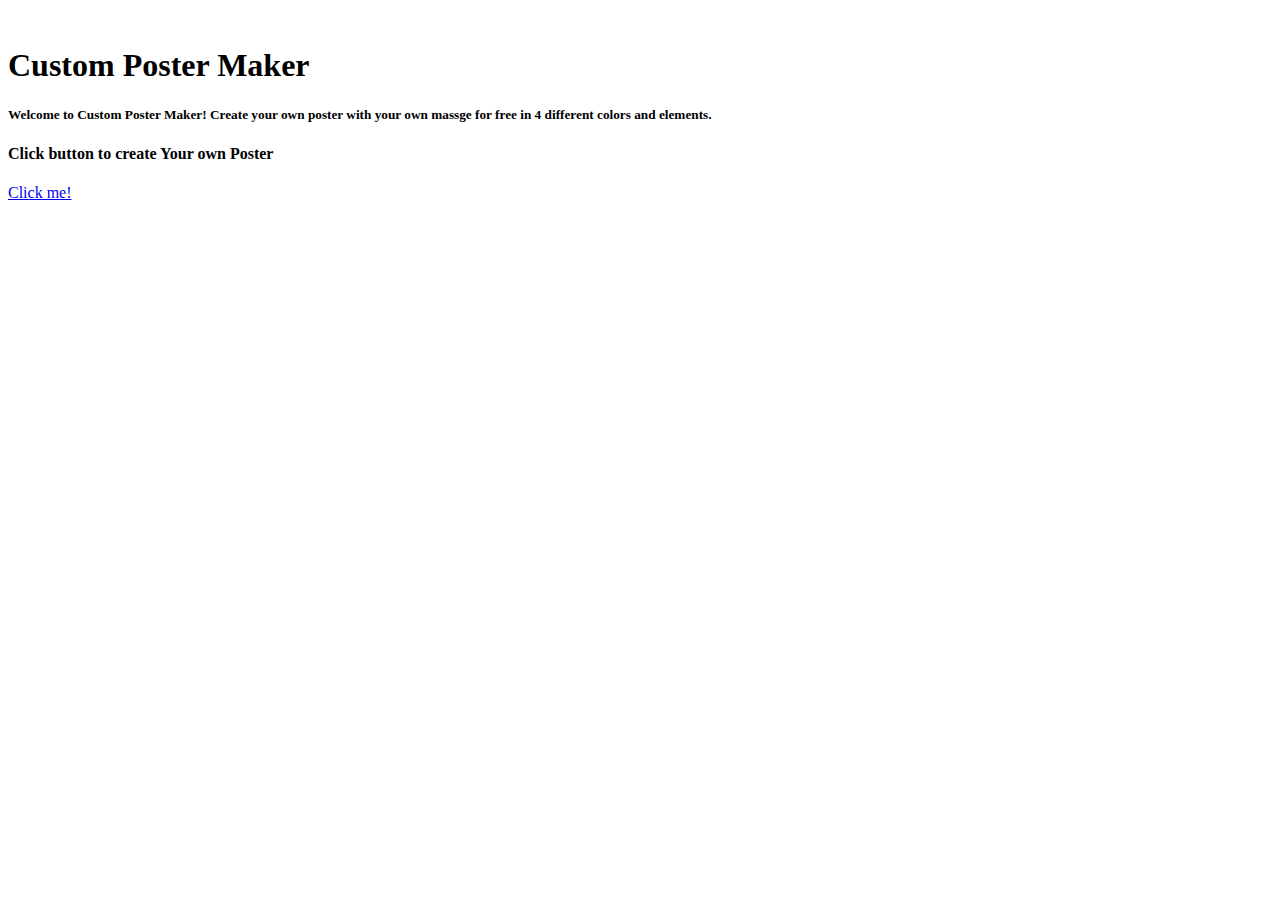
==== home.html @ 4d530f67 "Create home.html" ====
<!DOCTYPE html>
<html lang="en">
<head>
    <meta charset="UTF-8">
    <meta name="viewport" content="width=device-width, initial-scale=1.0">
    <title>Home</title>
    <!-- <link rel="icon" type="image/x-icon" href="/Asset/favicon.ico"> -->
    <link rel="stylesheet" href="css/style-poster.css">

    <link rel="apple-touch-icon" sizes="76x76" href="/Asset/favicon_io/apple-touch-icon.png">
      <link rel="icon" type="image/png" sizes="32x32" href="./Asset/favicon_io/favicon-32x32.png">
      <link rel="icon" type="image/png" sizes="16x16" href="./Asset/favicon_io/favicon-16x16.png">
      <link rel="manifest" href="/Asset/favicon_io/site.webmanifest">
      <link rel="mask-icon" href="/Asset/favicon_io/android-chrome-512x512.png" color="#5bbad5">
      <link rel="shortcut icon" href="/Asset/favicon_io/favicon.ico">
      <meta name="msapplication-TileColor" content="#da532c">
      <!-- <meta name="msapplication-config" content="/Asset/favicon/browserconfig.xml"> -->
      <meta name="theme-color" content="#ffffff">



</head>
<body>
    <div id="homepage">
        <div class="poster">
        <div>
            <img src="./Asset/Poster.png" alt="" srcset="">
        </div>
        <div class="poster-text">
            <h1>Custom Poster Maker</h1>
            <h5>Welcome to Custom Poster Maker!
                Create your own poster with your own massge for free
                in 4 different colors and elements.</h5>
                <h4>Click button to create Your own Poster</h4>
                <a href="./index-poster.html" class="button" target="_blank">Click me!</a>
        </div>
    </div>
</div>
</body>
</html>
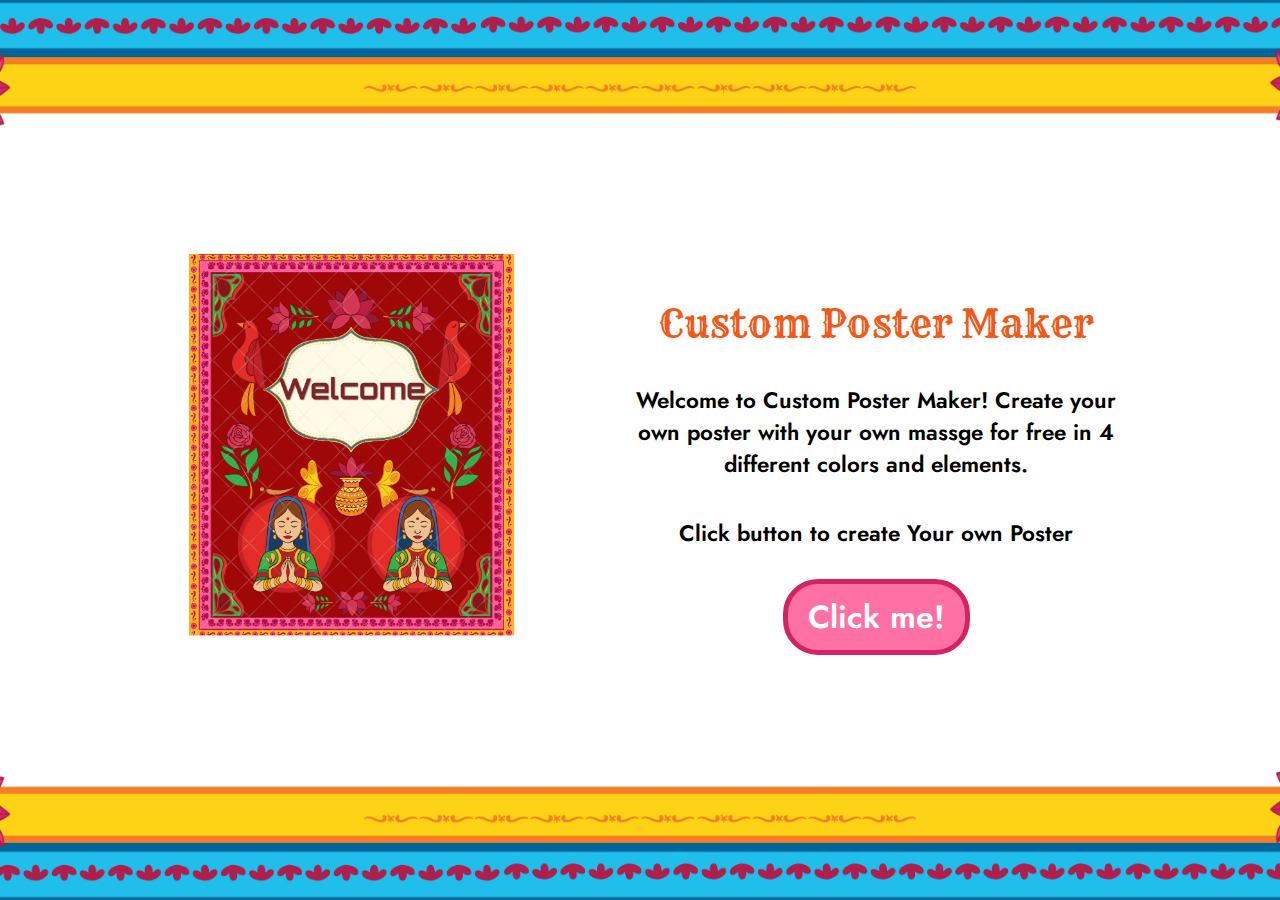
==== commit 31845241: "commit" ====
--- a/home.html
+++ b/home.html
@@ -1,40 +1,40 @@
-<!DOCTYPE html>
-<html lang="en">
-<head>
-    <meta charset="UTF-8">
-    <meta name="viewport" content="width=device-width, initial-scale=1.0">
-    <title>Home</title>
-    <!-- <link rel="icon" type="image/x-icon" href="/Asset/favicon.ico"> -->
-    <link rel="stylesheet" href="css/style-poster.css">
-
-    <link rel="apple-touch-icon" sizes="76x76" href="/Asset/favicon_io/apple-touch-icon.png">
-      <link rel="icon" type="image/png" sizes="32x32" href="./Asset/favicon_io/favicon-32x32.png">
-      <link rel="icon" type="image/png" sizes="16x16" href="./Asset/favicon_io/favicon-16x16.png">
-      <link rel="manifest" href="/Asset/favicon_io/site.webmanifest">
-      <link rel="mask-icon" href="/Asset/favicon_io/android-chrome-512x512.png" color="#5bbad5">
-      <link rel="shortcut icon" href="/Asset/favicon_io/favicon.ico">
-      <meta name="msapplication-TileColor" content="#da532c">
-      <!-- <meta name="msapplication-config" content="/Asset/favicon/browserconfig.xml"> -->
-      <meta name="theme-color" content="#ffffff">
-
-
-
-</head>
-<body>
-    <div id="homepage">
-        <div class="poster">
-        <div>
-            <img src="./Asset/Poster.png" alt="" srcset="">
-        </div>
-        <div class="poster-text">
-            <h1>Custom Poster Maker</h1>
-            <h5>Welcome to Custom Poster Maker!
-                Create your own poster with your own massge for free
-                in 4 different colors and elements.</h5>
-                <h4>Click button to create Your own Poster</h4>
-                <a href="./index-poster.html" class="button" target="_blank">Click me!</a>
-        </div>
-    </div>
-</div>
-</body>
-</html>
+<!DOCTYPE html>
+<html lang="en">
+<head>
+    <meta charset="UTF-8">
+    <meta name="viewport" content="width=device-width, initial-scale=1.0">
+    <title>Home</title>
+    <!-- <link rel="icon" type="image/x-icon" href="/Asset/favicon.ico"> -->
+    <link rel="stylesheet" href="css/style-poster.css">
+
+    <link rel="apple-touch-icon" sizes="76x76" href="/Asset/favicon_io/apple-touch-icon.png">
+      <link rel="icon" type="image/png" sizes="32x32" href="./Asset/favicon_io/favicon-32x32.png">
+      <link rel="icon" type="image/png" sizes="16x16" href="./Asset/favicon_io/favicon-16x16.png">
+      <link rel="manifest" href="/Asset/favicon_io/site.webmanifest">
+      <link rel="mask-icon" href="/Asset/favicon_io/android-chrome-512x512.png" color="#5bbad5">
+      <link rel="shortcut icon" href="/Asset/favicon_io/favicon.ico">
+      <meta name="msapplication-TileColor" content="#da532c">
+      <!-- <meta name="msapplication-config" content="/Asset/favicon/browserconfig.xml"> -->
+      <meta name="theme-color" content="#ffffff">
+
+
+
+</head>
+<body>
+    <div id="homepage">
+        <div class="poster">
+        <div>
+            <img src="./Asset/Poster.png" alt="" srcset="">
+        </div>
+        <div class="poster-text">
+            <h1>Custom Poster Maker</h1>
+            <h5>Welcome to Custom Poster Maker!
+                Create your own poster with your own massge for free
+                in 4 different colors and elements.</h5>
+                <h4>Click button to create Your own Poster</h4>
+                <a href="./index-poster.html" class="button" target="_blank">Click me!</a>
+        </div>
+    </div>
+</div>
+</body>
+</html>--- a/css/style-poster.css
+++ b/css/style-poster.css
@@ -0,0 +1,423 @@
+
+
+/* @import url('https://fonts.googleapis.com/css2?family=Pacifico&display=swap'); */
+/* @import url('https://fonts.googleapis.com/css2?family=Yesteryear&display=swap'); */
+
+@import url('https://fonts.googleapis.com/css2?family=Orbitron:wght@400..900&display=swap');
+
+@import url('https://fonts.googleapis.com/css2?family=Rye&display=swap');
+
+@import url('https://fonts.googleapis.com/css2?family=Jost:ital,wght@0,100..900;1,100..900&display=swap');
+* {
+    box-sizing: border-box !important;
+}
+
+::-webkit-scrollbar {
+    display: none;
+}
+
+.flex{
+    display: flex;
+}
+
+
+body text{
+   fill: maroon;
+   text-shadow: 1px 1px 2px rgba(0, 0, 0, 0.5);
+
+}
+body {
+    /* font-family: 'Rapsodia-Extras_B';  */
+    font-size:2em;
+    margin:0;
+    background-color:#ffffff;
+    text-align: center;
+    text-anchor: middle;
+    /* border: 1px solid red; */
+    font-family: "Orbitron", sans-serif;  
+    font-weight: 700;
+    /* font-style: bolder; */
+}
+svg {
+    /* padding-top: 80px; */
+    /* margin-top: 20px; */
+    position:absolute;
+    top:0;
+    left:0;
+    width:560px;
+    height:655px;
+    /* border: 1px solid red; */
+
+}
+
+#poster {
+    
+    position:relative;
+    margin-top:20px;
+    margin-left:200px;
+    width:560px;
+    height:660px;
+    padding: 10px;
+    /* font-family: 'Rapsodia-Extras_B';  */
+    font-family: "Orbitron", sans-serif;
+    /* font-weight: 400; */
+    font-style: normal;
+
+}
+#footer {
+    /* position:absolute; */
+    align-items:flex-end;
+    top:360px;
+    left:0;
+    width:600px;
+    height:99px;
+    border-top:1px solid #707070;
+}
+#menu {
+    /* position:absolute; */
+    bottom:0;
+    left:0;
+    width:60px;
+    height:99px;
+    background-color:#ffffff;
+    border-right:1px solid #707070;
+    z-index:200;
+    overflow:hidden;
+}
+#menu_lines div {
+    /* position:absolute; */
+    left:10px;
+    width:40px;
+    height:7px;
+    /* background-color:#707070; */
+    -webkit-transition: all 0.35s cubic-bezier(0.75, 0.25, 0.10, 0.95);
+    transition: all 0.35s cubic-bezier(0.75, 0.25, 0.10, 0.95);
+}
+#menu.active #menu1 {
+    top: 22px;
+    -webkit-transform: rotate(45deg);
+    -moz-transform: rotate(45deg);
+    -o-transform: rotate(45deg);
+    -ms-transform: rotate(45deg);
+    transform: rotate(45deg);
+    -webkit-transition: all 0.5s cubic-bezier(0.75, 0.25, 0.10, 0.95);
+    transition: all 0.5s cubic-bezier(0.75, 0.25, 0.10, 0.95);
+}
+#menu.active #menu2 {
+    opacity: 0;
+    -webkit-transition: opacity 0.5s cubic-bezier(0.75, 0.25, 0.10, 0.95);
+    transition: opacity 0.5s cubic-bezier(0.75, 0.25, 0.10, 0.95);
+}
+#menu.active #menu3 {
+    top: 22px;
+    -webkit-transform: rotate(-45deg);
+    -moz-transform: rotate(-45deg);
+    -o-transform: rotate(-45deg);
+    -ms-transform: rotate(-45deg);
+    transform: rotate(-45deg);
+    -webkit-transition: all 0.5s cubic-bezier(0.75, 0.25, 0.10, 0.95);
+    transition: all 0.5s cubic-bezier(0.75, 0.25, 0.10, 0.95);
+}
+#options {
+    /* position:absolute; */
+    top:0;
+    left:61px;
+    width:599px;
+    height:99px;
+    /* border: 1px solid red; */
+    flex-wrap: wrap;  
+}
+#options_title, h1 {
+    font-family: 'Franklin Gothic Medium', 'Arial Narrow', Arial, sans-serif;
+    font-size:17px;
+    font-weight:bold;
+    text-align:center;
+    padding-top:8px;
+}
+#options_div {
+    display: flex;
+    flex-wrap: wrap;
+    overflow-x: auto;
+    -webkit-overflow-scrolling: touch;
+    /* position:absolute; */
+    top:34px;
+    left:0;
+    width:499px;
+    height:165px;
+    overflow-y:hidden;
+    align-items: center;
+    justify-content: center;
+}
+.skins,.border,.element,.inside,.background,.haircolors,.centershape,.corner,.fabriccolors,.glasses,.glassopacity,.sidedesign,.topandbottom {
+    flex: 0 0 auto;
+    top:0;
+    width:50px;
+    height:53px;
+    margin:5px;
+    border:1px solid #707070;
+    cursor:pointer;
+    border-radius:10px;
+    background-color:#ffdbb4;
+}
+
+.border,.element,.inside,.background,.centershape,.corner,.glasses,.sidedesign,.topandbottom {
+    /* background-image:url(https://i.imgur.com/q0DdlUI.png); */
+    background-color: #FC3B77;
+    border: #a40d45 2px solid;
+    overflow: hidden;
+    width: 11em;
+    font-size: 10px;
+    color: #ffffff;
+    font-family: Verdana;
+    flex-wrap: wrap;
+    padding: 16px;
+    line-height: 15px;
+    /* padding-top: 12px; */
+
+}
+
+.element,.inside,.background,.centershape,.corner,.glasses,.sidedesign,.topandbottom {
+    /* background-image:url(https://i.imgur.com/q0DdlUI.png); */
+    /* background-color: #76f992;
+    border: #0b6205 2px solid;
+    overflow: hidden;
+    width: 11em;
+    font-size: 10px;
+    color: #000000;
+    font-family: Verdana;
+    flex-wrap: wrap;
+    padding: 16px;
+    line-height: 15px; */
+    /* padding-top: 12px; */
+
+}
+
+.glassopacity {
+    text-align:center;
+    font-size:21px;
+    font-weight:bold;
+    height:43px;
+    padding-top:10px;
+    color:#707070;
+}
+#menu_list {
+    /* position:absolute; */
+    /* bottom:10px;
+    left:70px;
+    width:250px;
+    height:auto; */
+    text-align:center;
+}
+.btn {
+    padding:8px;
+    font-weight:bold;
+    margin-bottom:7px;
+}
+#menu_list div {
+    width:100%;
+    cursor:pointer;
+    padding:7px 0 7px 0;
+    font-size:19px;
+    font-weight:bold;
+    color:#707070;
+}
+
+@page {
+    size: 6.5in 7.5in;
+  }
+  
+
+
+#output {
+   /* border: purple 1px solid; */
+   /* background-color: aqua;
+   left: 0px;
+   width: 600px;
+   height: -800px;
+   padding-top: 0px;
+   transform: translateX('110px'); */
+   /* overflow: hidden; */
+}
+
+
+#poster text {
+    font-family: "Orbitron", sans-serif;  
+    /* font-weight: 400; */
+    font-style: normal;
+  /* font-family: "Rye", serif; */
+    /* font-family: 'Rapsodia-Extras_B';  */
+    font-size: 1em;
+    fill: rgb(125, 37, 37);
+    /* text-anchor: middle; */
+}
+#menu_list button {
+    background-color: white; 
+    color: black; 
+    border-radius: 10px;
+    border: 2px solid #920513;
+}
+
+#menu_list button:hover {
+    background-color: #ff5292;
+    color: white;
+}
+
+#menu_list button.active {
+    background-color: #D42364;
+    color: white;
+}
+
+/* element */
+/* #menu_list button #element {
+    background-color: white; 
+    color: black; 
+    border: 2px solid #38ed2e;
+}
+
+#menu_list button#element:hover {
+    background-color: #00ba54;
+    color: white;
+}
+
+#menu_list button#element.active {
+    background-color: #0d7214;
+    color: white;
+} */
+
+  /* #textElement{
+    z-index: 99999;
+  } */
+
+
+  #homepage{
+  display: flex;
+  flex-direction: row;
+  justify-content: center;
+  align-items: center;
+  text-align: center;
+    height: 100vh;
+    /* width: 100vw; */
+    background-repeat: no-repeat;
+    background-size: cover;
+    background-position: center;
+    background-image: url(../Asset/home-01-01.jpg);
+    
+  }
+.poster {
+    display: flex;
+    flex-direction: row;
+    justify-content: center;
+    align-items: center;
+    text-align: center;
+    padding: 20px;
+    border-radius: 10px;
+    max-width: 80vw;
+    gap: 2em;
+  }
+  
+ 
+  
+  .poster-text {
+    margin-top: 20px;
+  }
+
+
+  .poster-text h1{
+    font-family: "Rye", serif;
+    font-size: larger;
+    font-weight: 100;
+    color: rgb(240, 89, 24);
+
+  }
+
+  .poster-text h5, h4{
+    font-weight: 100;
+     font-family: "Jost", sans-serif;
+     font-weight: 600;
+    font-size: 0.7em;
+  }
+  
+  .button {
+    display: inline-block;
+     font-family: "Jost", sans-serif;
+     font-weight: 600;
+    padding: 10px 20px;
+    background-color: #FF71A4;
+    color: white;
+    text-decoration: none; /* Remove underline */
+    border-radius:35px;
+    border: 5px solid #D42364;
+  }
+  
+  .button:hover {
+    background-color: #D42364;
+  }
+
+
+  @keyframes rotate {
+    0% {
+      transform: rotate(0deg);
+    }
+
+    25% {
+        transform: rotate(-5deg);
+      }
+
+    50% {
+      transform: rotate(0deg);
+    }
+
+    75% {
+        transform: rotate(5deg);
+      }
+
+    100% {
+      transform: rotate(0deg);
+    }
+  }
+  
+  .poster img {
+    max-width: 80%;
+    height: auto;
+    animation: rotate 5s linear infinite; /* Adjust the duration (2s) as needed */
+  }
+
+
+  .save-pdf-button {
+    padding: 1em;
+    border: 2px solid #007bff;
+    border-radius: 15em;
+    margin-bottom: 2em;
+}
+
+/* Hover effect for the "Save as Pdf!" button */
+.save-pdf-button:hover {
+    background-color: #0056b3;
+    color: white;
+}
+
+/* Style for the "Save as Image" button */
+#menu_list .save-image-button {
+    padding: 1em;
+    border: #28a745 2px solid;
+    border-radius: 15em;
+}
+
+/* Hover effect for the "Save as Image" button */
+#menu_list .save-image-button:hover {
+    background-color: #218838;
+    color: white;
+}
+
+
+#menu_list p{
+     font-family: "Jost", sans-serif;
+     font-weight: 600;
+    font-size: 0.5em;
+    margin-bottom: 1em;
+}
+
+#menu_list .update{
+    background-color: #fcfcfc;
+    padding: 1em;
+}